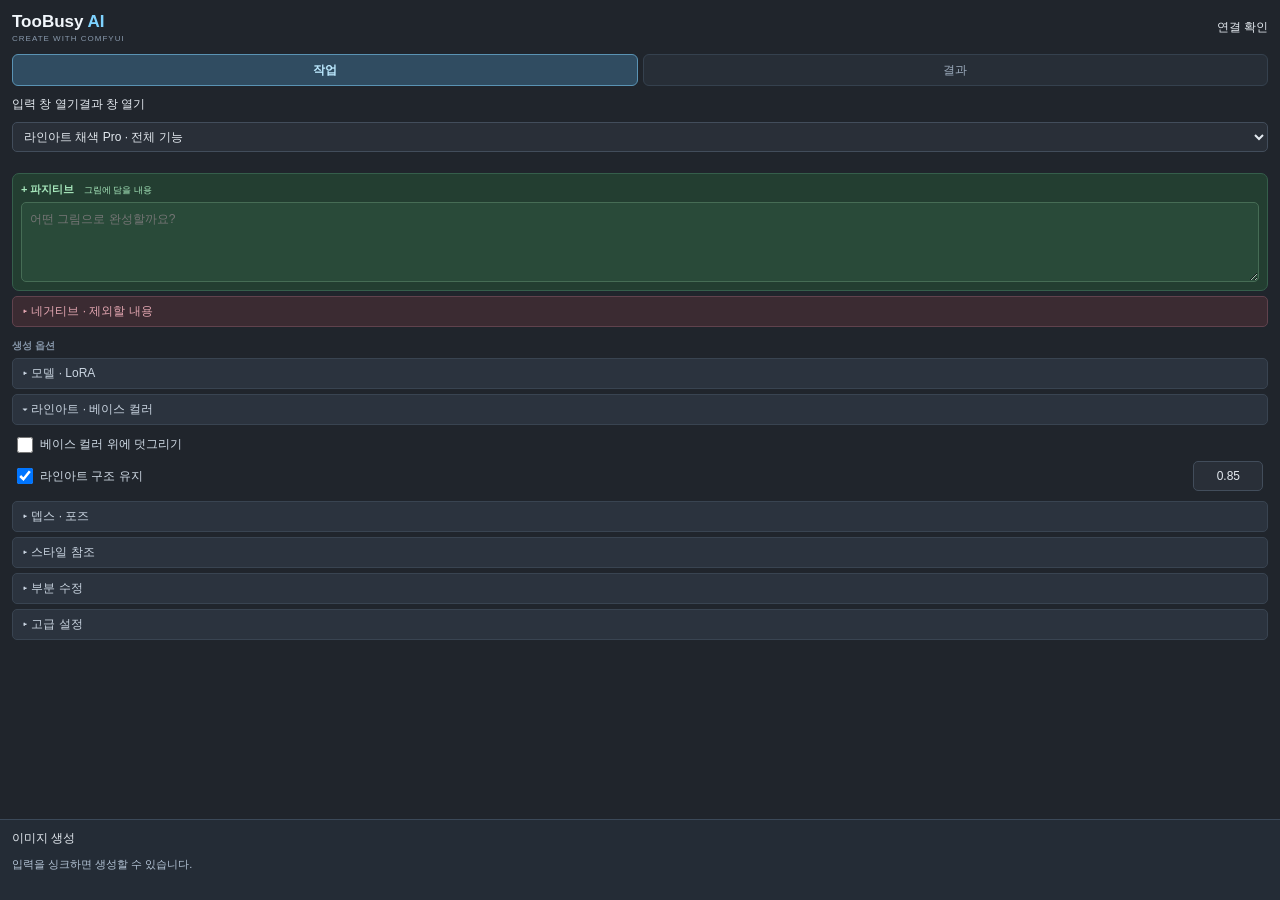
==== Photoshop-Bridge/plugin/index.html @ 9fa6c8ae "Add TooBusy AI Photoshop Bridge installer as separate product" ====
<!DOCTYPE html>
<html lang="ko">
<head><meta charset="utf-8"><link rel="stylesheet" href="style.css"></head>
<body>
<div id="app">
  <div class="topbar"><div class="identity"><span class="brand">TooBusy <span class="brandAccent">AI</span></span><span class="brandSub">CREATE WITH COMFYUI</span></div><div id="connectionToggle" data-action class="quiet" title="연결 설정" aria-expanded="false">연결 확인</div></div>
  <div id="connectionPanel" class="connection hidden">
    <div class="row"><input id="server" aria-label="ComfyUI 주소" value="http://127.0.0.1:8189"><div id="connect" data-action>연결</div></div>
    <p id="connectionStatus" class="muted">이 PC의 ComfyUI 주소</p>
    <div id="importConnection" data-action class="secondary">설치 연결 파일 열기</div>
  </div>
  <div class="tabs" role="tablist">
    <div id="workTab" data-tab="work" class="tab active" role="tab" aria-selected="true" tabindex="0">작업</div>
    <div id="resultsTab" data-tab="results" class="tab" role="tab" aria-selected="false" tabindex="0">결과</div>
  </div>
  <div class="viewerLaunch row"><div id="openInputViewer" data-action class="secondary">입력 창 열기</div><div id="openResultViewer" data-action class="secondary">결과 창 열기</div></div>
  <div id="content">
    <div id="workView" class="view">
      <select id="workflow" aria-label="작업 종류"><option value="pro" selected>라인아트 채색 Pro · 전체 기능</option><option value="roundtrip">이미지 왕복 검사 · 생성 없음</option></select>
      <div id="mainInput" class="inputSlot"></div>
      <div class="promptCard positiveCard"><label class="fieldLabel" for="prompt">+ 파지티브 <span>그림에 담을 내용</span></label>
      <textarea id="prompt" rows="3" placeholder="어떤 그림으로 완성할까요?"></textarea></div>
      <div class="fold negativeFold" data-fold="negativePanel" role="button" tabindex="0">▸ 네거티브 · 제외할 내용</div>
      <div id="negativePanel" class="promptCard negativeCard hidden"><label class="fieldLabel" for="negative">− 네거티브 <span>그림에서 제외할 내용</span></label><textarea id="negative" rows="3"></textarea></div>
      <div class="sectionCaption">생성 옵션</div>
      <div class="fold" data-fold="modelsPanel" role="button" tabindex="0">▸ 모델 · LoRA</div>
      <div id="modelsPanel" class="foldBody hidden">
        <label class="fieldLabel" for="checkpointChoice">모델</label>
        <select id="checkpointChoice" aria-label="모델"></select>
        <div class="modelTools"><span id="modelLibraryStatus" class="muted">설치된 모델 확인 전</span><div id="refreshModels" data-action class="secondary">새로고침</div></div>
        <div class="modelSectionLabel">LoRA 배합 <span>위에서부터 적용 · 최대 8개</span></div>
        <div id="loraRows"></div>
        <div id="addLora" data-action class="secondary">+ LoRA 추가</div>
        <p class="muted">체크를 끄거나 강도를 0으로 두면 적용하지 않아요. LoRA 트리거 단어는 파지티브에 직접 입력하세요.</p>
        <div class="modelSectionLabel">내 조합</div>
        <div class="row modelPresetRow"><select id="modelPreset" aria-label="저장된 모델 조합"></select><div id="loadModelPreset" data-action class="secondary">불러오기</div></div>
        <div class="row modelPresetRow"><input id="modelPresetName" maxlength="40" placeholder="새 조합 이름" aria-label="새 조합 이름"><div id="saveModelPreset" data-action class="secondary">저장</div></div>
        <div id="restoreModels" data-action class="secondary">기본 모델·LoRA 조합 복원</div>
      </div>
      <div class="fold" data-fold="basic" role="button" tabindex="0">▾ 라인아트 · 베이스 컬러</div>
      <div id="basic" class="foldBody">
        <div class="checkRow"><input type="checkbox" id="img2img"><label for="img2img">베이스 컬러 위에 덧그리기</label></div>
        <div class="settingRow"><div class="checkRow"><input type="checkbox" id="lineart" checked><label for="lineart">라인아트 구조 유지</label></div><input aria-label="라인아트 강도" type="number" id="lineartStrength" value="0.85" min="0" max="2" step="0.05"></div>
      </div>
      <div class="fold" data-fold="structure" role="button" tabindex="0">▸ 뎁스 · 포즈</div>
      <div id="structure" class="foldBody hidden">
        <div id="referenceInput" class="inputSlot"></div>
        <div class="settingRow"><div class="checkRow"><input type="checkbox" id="depth"><label for="depth">뎁스</label></div><input aria-label="뎁스 강도" type="number" id="depthStrength" value="0.6" min="0" max="2" step="0.05"></div>
        <div class="settingRow"><div class="checkRow"><input type="checkbox" id="pose"><label for="pose">포즈</label></div><input aria-label="포즈 강도" type="number" id="poseStrength" value="0.8" min="0" max="2" step="0.05"></div>
      </div>
      <div class="fold" data-fold="styling" role="button" tabindex="0">▸ 스타일 참조</div>
      <div id="styling" class="foldBody hidden">
        <div id="styleInput" class="inputSlot"></div>
        <div class="settingRow"><div class="checkRow"><input type="checkbox" id="style"><label for="style">스타일 사용</label></div><input aria-label="스타일 강도" type="number" id="styleStrength" value="0.6" min="0" max="2" step="0.05"></div>
      </div>
      <div class="fold" data-fold="retouch" role="button" tabindex="0">▸ 부분 수정</div>
      <div id="retouch" class="foldBody hidden">
        <div class="checkRow"><input type="checkbox" id="inpaint"><label for="inpaint">싱크한 선택 영역만 수정</label></div>
        <label class="settingRow"><span>영역 확장 (px)</span><input type="number" id="maskExpand" value="8" min="-16384" max="16384" step="1"></label>
        <label class="settingRow"><span>가장자리 흐림</span><input type="number" id="maskBlur" value="6" min="0" max="100" step="0.1"></label>
        <p class="muted">영역을 선택한 뒤 입력을 다시 싱크하세요.</p>
      </div>
      <div class="fold" data-fold="advanced" role="button" tabindex="0">▸ 고급 설정</div>
      <div id="advanced" class="foldBody hidden">
        <label class="settingRow"><span>변형 강도</span><input type="number" id="denoise" value="1" min="0" max="1" step="0.05"></label>
        <label class="settingRow"><span>단계</span><input type="number" id="steps" value="28" min="1" max="100" step="1"></label>
        <label class="settingRow"><span>CFG</span><input type="number" id="cfg" value="5.5" min="0" max="30" step="0.5"></label>
        <label class="settingRow"><span>시드</span><input type="number" id="seed" value="260910" min="0" max="4294967295" step="1"></label>
      </div>
    </div>
    <div id="resultsView" class="view hidden">
      <select id="resultList" aria-label="생성 결과"><option value="">아직 결과가 없습니다.</option></select>
      <div class="previewFrame resultFrame"><p id="emptyResult" class="muted">생성한 이미지가 여기에 표시됩니다.</p><img id="preview" class="hidden" alt="선택한 생성 결과">
        <span class="resultPosition" aria-live="polite">0 / 0</span>
        <div data-action data-result-nav="previous" class="resultArrow previous" title="이전 결과" aria-label="이전 결과"><img src="icons/previous.svg" alt=""></div>
        <div data-action data-result-nav="next" class="resultArrow next" title="다음 결과" aria-label="다음 결과"><img src="icons/next.svg" alt=""></div>
        <div data-action data-result-nav="latest" class="resultLatest" title="가장 최근 생성한 결과 보기" aria-label="최신 결과 보기">최신 결과</div>
      </div>
      <p id="resultInfo" class="muted">결과를 확인한 뒤 적용하세요.</p>
      <div class="applyToolbar" role="group" aria-label="결과 적용">
        <div id="applyCanvas" data-action class="iconAction" title="캔버스에 넣기" aria-label="캔버스에 넣기"><img src="icons/canvas.svg" width="20" height="20" alt=""></div>
        <div id="applyNew" data-action class="iconAction" title="새 이미지로 열기" aria-label="새 이미지로 열기"><img src="icons/new-image.svg" width="20" height="20" alt=""></div>
        <div id="applySelection" data-action class="iconAction" title="선택 영역에 넣기" aria-label="선택 영역에 넣기"><img src="icons/selection.svg" width="20" height="20" alt=""></div>
        <span class="applyHint">결과 적용</span>
      </div>
    </div>
  </div>
  <div class="footer">
    <div id="generate" data-action class="primary">이미지 생성</div>
    <div class="recovery"><div id="resume" data-action class="secondary hidden">결과 다시 확인</div><div id="stopWait" data-action class="secondary hidden">대기 중지</div><div id="forget" data-action class="secondary hidden">추적 종료</div></div>
    <p id="status" role="status">입력을 싱크하면 생성할 수 있습니다.</p>
  </div>
</div>
<div id="inputViewer" class="viewer hidden">
  <div class="viewerHeading"><span class="brand">입력 미리보기</span><span class="muted">마지막 싱크 이미지</span></div>
  <select id="inputViewerRole" aria-label="확인할 입력"><option value="main" selected>입력 이미지</option><option value="reference">뎁스 · 포즈 참조</option><option value="style">스타일 참조</option></select>
  <div class="previewFrame"><p id="inputViewerEmpty" class="muted">먼저 이미지를 싱크하세요.</p><img id="inputViewerImage" class="hidden" alt="마지막으로 싱크한 이미지"></div>
  <div id="inputViewerMeta" class="viewerMeta">아직 싱크한 이미지가 없습니다.</div>
  <p class="muted viewerNote">캔버스를 수정해도 자동 갱신되지 않아요.<br>다시 싱크하면 이 창에도 반영됩니다.</p>
  <div id="viewerSync" data-action class="primary">현재 소스로 다시 싱크</div>
</div>
<div id="resultViewer" class="viewer hidden">
  <div class="viewerHeading"><span class="brand">결과 미리보기</span><span class="muted">이미지 확인 · 캔버스 적용</span></div>
  <select id="viewerResultList" aria-label="생성 결과 선택"><option value="">아직 결과가 없습니다.</option></select>
  <div class="previewFrame resultFrame"><p id="viewerEmptyResult" class="muted">생성한 이미지가 여기에 표시됩니다.</p><img id="viewerResultImage" class="hidden" alt="선택한 생성 결과">
    <span class="resultPosition" aria-live="polite">0 / 0</span>
    <div data-action data-result-nav="previous" class="resultArrow previous" title="이전 결과" aria-label="이전 결과"><img src="icons/previous.svg" alt=""></div>
    <div data-action data-result-nav="next" class="resultArrow next" title="다음 결과" aria-label="다음 결과"><img src="icons/next.svg" alt=""></div>
    <div data-action data-result-nav="latest" class="resultLatest" title="가장 최근 생성한 결과 보기" aria-label="최신 결과 보기">최신 결과</div>
  </div>
  <p id="viewerResultInfo" class="viewerMeta">결과를 확인한 뒤 적용하세요.</p>
  <div class="applyToolbar" role="group" aria-label="결과 적용">
    <div id="viewerApplyCanvas" data-action class="iconAction" title="캔버스에 넣기" aria-label="캔버스에 넣기"><img src="icons/canvas.svg" width="20" height="20" alt=""></div>
    <div id="viewerApplyNew" data-action class="iconAction" title="새 이미지로 열기" aria-label="새 이미지로 열기"><img src="icons/new-image.svg" width="20" height="20" alt=""></div>
    <div id="viewerApplySelection" data-action class="iconAction" title="선택 영역에 넣기" aria-label="선택 영역에 넣기"><img src="icons/selection.svg" width="20" height="20" alt=""></div>
    <span class="applyHint">결과 적용</span>
  </div>
  <p id="viewerStatus" class="viewerStatus" role="status">결과를 기다리고 있어요.</p>
</div>
<script src="main.js"></script>
</body>
</html>
---- Photoshop-Bridge/plugin/style.css ----
/* Compact dark panel. Custom action controls avoid host-native button chrome. */
* { box-sizing: border-box; }
html, body { width: 100%; height: 100vh; margin: 0; padding: 0; overflow: hidden; }
body { background: #20252c; color: #e4eaf0; font-family: sans-serif; font-size: 12px; }
#app { display: flex; flex-direction: column; width: 100%; height: 100%; min-width: 0; overflow: hidden; }
div, p, label, span, input, textarea, select { margin: 0; }
.topbar { display: flex; align-items: center; justify-content: space-between; flex-shrink: 0; height: 54px; padding: 8px 12px; }
.identity { display: flex; flex-direction: column; }
.brand { font-size: 17px; font-weight: bold; color: #f2f7fc; }
.brandAccent { color: #7ed3ff; }
.brandSub { color: #8899ac; font-size: 8px; letter-spacing: 1px; margin-top: 2px; }
input, select, textarea { font-family: inherit; font-size: 12px; color: #e4eaf0; min-width: 0; background: #292f38; border: 1px solid #424d5b; border-radius: 5px; padding: 4px 7px; }
input, select { height: 30px; min-height: 30px; }
select, textarea { width: 100%; }
textarea { display: block; height: 80px; min-height: 80px; padding: 8px; line-height: 17px; }
input[type=number] { width: 70px; flex-shrink: 0; text-align: right; }
#seed { width: 115px; }
input[type=checkbox] { width: 16px; height: 16px; min-width: 16px; min-height: 16px; padding: 0; margin: 0 7px 0 0; flex-shrink: 0; }
.action { display: flex; align-items: center; justify-content: center; height: 30px; min-height: 30px; padding: 0 10px; border: 1px solid #91dbff; border-radius: 6px; background: #7ed3ff; color: #102b3c; font-size: 12px; font-weight: bold; cursor: pointer; flex-shrink: 0; }
.action:hover { background: #a9e3ff; }
.action:focus { border: 2px solid #e1f5ff; }
.action:active { background: #59b9ef; }
.action.disabled { background: #314e63; border-color: #496e87; color: #94b3c8; cursor: default; }
.action.quiet { height: 24px; min-height: 24px; padding: 0 7px; font-size: 10px; font-weight: normal; color: #a9b9cc; background: #2a333e; border: 1px solid #3a4756; border-radius: 12px; }
.action.connected { color: #9ae1c5; background: #243f37; border-color: #355e4e; }
.action.secondary { color: #b5e6ff; background: #293f50; border-color: #476779; }
.action.secondary:hover { background: #34566d; }
.action.disabled, .action.disabled:hover { background: #314e63; border-color: #496e87; color: #94b3c8; cursor: default; }
.row { display: flex; align-items: center; min-width: 0; }
.row input, .row select { flex: 1; min-width: 0; width: 0; }
.row .action { margin-left: 6px; }
.syncAction { min-width: 54px; }
.connection { flex-shrink: 0; padding: 0 12px 10px; }
.tabs { display: flex; flex-shrink: 0; padding: 0 12px 10px; }
.tab { display: flex; align-items: center; justify-content: center; flex: 1; height: 32px; border: 1px solid #35414e; border-radius: 6px; background: #272e37; color: #9baabb; cursor: pointer; }
.tab + .tab { margin-left: 5px; }
.tab.active { color: #bdeaff; background: #304c61; border-color: #5a93b4; font-weight: bold; }
.tab:hover { background: #354656; }
#content { flex: 1; min-height: 0; width: 100%; padding: 0 12px; overflow: auto; }
.view { display: block; width: 100%; min-width: 0; padding-bottom: 10px; }
#workflow { margin-bottom: 2px; }
.inputSlot { display: block; padding: 9px 0 10px; }
.fieldLabel { display: block; margin: 0 0 5px; color: #bac7d5; font-size: 11px; }
.inputSlot > label { display: block; font-size: 11px; font-weight: bold; color: #bac7d5; margin-bottom: 5px; }
.muted { display: block; color: #94a2b3; font-size: 10px; line-height: 14px; margin-top: 5px; white-space: normal; word-break: break-all; }
.inputSlot .muted { max-height: 28px; overflow: hidden; }
.promptCard { padding: 8px; border: 1px solid #355e4b; border-radius: 7px; }
.promptCard .fieldLabel { font-weight: bold; }
.promptCard .fieldLabel span { font-size: 9px; font-weight: normal; margin-left: 6px; }
.positiveCard { background: #233e31; }
.positiveCard .fieldLabel { color: #a6e6bb; }
#prompt { background: #294a39; border-color: #466c55; color: #e0f5e5; }
.negativeCard { background: #442a32; border-color: #74505b; margin-top: 4px; }
.negativeCard .fieldLabel { color: #ffb7c0; }
#negative { background: #53323b; border-color: #80545f; color: #ffe3e7; }
.sectionCaption { color: #8696a9; font-size: 10px; font-weight: bold; margin-top: 12px; margin-bottom: 3px; }
.fold { display: flex; align-items: center; width: 100%; color: #cad5e1; padding: 0 9px; height: 31px; min-height: 31px; margin-top: 5px; background: #2b333e; border: 1px solid #394451; border-radius: 5px; cursor: pointer; }
.fold:hover { background: #354352; }
.fold.negativeFold { background: #3b2b32; color: #e3a6b1; border-color: #60424d; }
.fold:focus, .tab:focus { border: 1px solid #7ed3ff; }
.foldBody { display: block; padding: 5px 5px 3px; }
.checkRow { display: flex; align-items: center; min-height: 29px; min-width: 0; color: #e0e7ef; }
.checkRow label, .settingRow > span { color: #d1dce7; }
.checkRow label { margin: 0; padding: 0; font-size: 12px; }
.settingRow { display: flex; justify-content: space-between; align-items: center; min-height: 34px; width: 100%; }
.settingRow > span, .settingRow > label, .settingRow > .checkRow { flex: 1; min-width: 0; }
.settingRow > input { margin-left: 6px; }
#resultsView { display: flex; flex-direction: column; height: 100%; min-height: 260px; }
#resultList { flex-shrink: 0; }
.previewFrame { display: flex; flex: 1; min-height: 80px; width: 100%; align-items: center; justify-content: center; background: #171c22; border: 1px solid #384452; border-radius: 7px; margin-top: 8px; overflow: hidden; }
#preview { width: 100%; height: 100%; object-fit: contain; }
#resultInfo { flex-shrink: 0; max-height: 28px; overflow: hidden; }
.applyToolbar { display: flex; align-items: center; flex-shrink: 0; margin-top: 8px; height: 34px; }
.action.iconAction { width: 32px; min-width: 32px; height: 32px; min-height: 32px; padding: 0; margin-right: 6px; background: #293f50; border: 1px solid #476779; border-radius: 6px; }
.action.iconAction:hover { background: #3c6380; border-color: #7ed3ff; }
.action.iconAction:focus { border: 2px solid #b5e6ff; }
.action.iconAction:active { background: #24485f; }
.iconAction img { width: 20px; height: 20px; pointer-events: none; }
.action.iconAction.disabled, .action.iconAction.disabled:hover { background: #282f38; border-color: #394451; }
.iconAction.disabled img { opacity: 0.35; }
.applyHint { flex: 1; min-width: 0; font-size: 10px; color: #a9bed0; white-space: nowrap; overflow: hidden; }
.footer { display: flex; flex-direction: column; flex-shrink: 0; background: #242c36; padding: 10px 12px; border-top: 1px solid #3b4959; }
.action.primary { width: 100%; height: 36px; min-height: 36px; font-size: 13px; }
.recovery { display: flex; flex-shrink: 0; }
.recovery .action { flex: 1; margin-top: 5px; padding: 0 4px; font-size: 10px; }
#status { display: block; flex-shrink: 0; height: 36px; min-height: 36px; font-size: 11px; color: #b4c4d6; margin-top: 7px; padding: 2px 0; line-height: 16px; overflow: auto; white-space: normal; word-break: break-word; }
#status.error { color: #ffb4be; }
.hidden, #resultsView.hidden, .action.hidden { display: none; }
.viewerLaunch { flex-shrink: 0; padding: 0 12px 9px; }
.viewerLaunch .action { flex: 1; font-size: 11px; padding: 0 5px; }
.viewerLaunch .action:first-child { margin-left: 0; }
.viewer { display: flex; flex-direction: column; width: 100%; height: 100vh; min-width: 0; min-height: 0; padding: 12px; overflow: auto; background: #20252c; }
.viewer.hidden { display: none; }
.viewerHeading { display: flex; flex-direction: column; flex-shrink: 0; padding-bottom: 10px; }
.viewer select { flex-shrink: 0; }
.viewer .previewFrame { min-height: 80px; }
.viewer .previewFrame img { width: 100%; height: 100%; object-fit: contain; }
.viewerMeta { flex-shrink: 0; font-size: 11px; line-height: 16px; color: #b4c4d6; white-space: pre-wrap; word-break: break-all; max-height: 76px; overflow: auto; margin-top: 8px; }
.viewerNote { flex-shrink: 0; margin-bottom: 8px; }
.viewerStatus { flex-shrink: 0; height: 36px; min-height: 36px; overflow: auto; margin-top: 7px; line-height: 16px; font-size: 11px; color: #b4c4d6; }
.viewerStatus.error { color: #ffb4be; }
.resultFrame { position: relative; }
.resultPosition { position: absolute; top: 8px; left: 8px; padding: 5px 8px; border-radius: 6px; background: #202d39; color: #d2eafa; font-size: 10px; }
.action.resultArrow { position: absolute; top: 50%; margin-top: -18px; width: 32px; min-width: 32px; height: 36px; min-height: 36px; padding: 0; background: #293f50; border-color: #6ca9ca; border-radius: 8px; }
.resultArrow.previous { left: 8px; }
.resultArrow.next { right: 8px; }
.resultFrame .resultArrow img { width: 20px; height: 20px; pointer-events: none; }
.action.resultLatest { position: absolute; top: 8px; right: 8px; height: 25px; min-height: 25px; padding: 0 8px; font-size: 10px; }
.action.resultArrow:hover { background: #3c6380; border-color: #a9e3ff; }
.action.resultArrow.disabled, .action.resultLatest.disabled { background: #25323d; border-color: #394b59; color: #78909f; }
.resultArrow.disabled img { opacity: 0.3; }
.modelTools { display: flex; align-items: center; justify-content: space-between; margin-top: 5px; }
.modelTools .muted { flex: 1; margin-right: 5px; }
.modelTools .action { height: 25px; min-height: 25px; font-size: 10px; padding: 0 7px; }
.modelSectionLabel { color: #c4dfef; font-size: 11px; font-weight: bold; margin: 12px 0 6px; }
.modelSectionLabel span { color: #8fa6b8; font-size: 9px; font-weight: normal; margin-left: 4px; }
.loraRow { background: #242f3b; border: 1px solid #3c4c5c; border-radius: 6px; padding: 7px; margin-bottom: 6px; }
.loraTop, .loraBottom { display: flex; align-items: center; min-width: 0; }
.loraTop select { flex: 1; width: 0; }
.loraBottom { margin-top: 5px; }
.loraBottom .muted { flex: 1; margin: 0; }
.loraBottom input { width: 64px; }
.loraBottom .loraRemove { width: 28px; min-width: 28px; padding: 0; margin-left: 5px; font-size: 17px; }
.modelPresetRow { margin-bottom: 6px; }
#restoreModels { margin-top: 6px; font-size: 11px; }
#modelRegistration select { margin-top: 6px; }
#modelRegistration .checkRow { margin: 6px 0; }
#modelRegistration label { font-size: 10px; }
.modelPicker { width: 100%; min-width: 0; }
.row .modelPicker, .loraTop .modelPicker { flex: 1; width: 0; min-width: 0; }
.action.pickerButton { justify-content: flex-start; width: 100%; font-size: 10px; font-weight: normal; padding: 0 7px; white-space: nowrap; overflow: hidden; }
.pickerOptions { max-height: 150px; overflow: auto; border: 1px solid #58788f; border-radius: 5px; background: #18232d; margin-top: 3px; padding: 3px; }
.action.pickerOption { justify-content: flex-start; height: auto; min-height: 29px; font-size: 10px; font-weight: normal; padding: 6px; white-space: normal; word-break: break-all; color: #cfdeea; background: #22303d; border: 1px solid #22303d; margin: 0 0 2px; }
.action.pickerOption:hover, .action.pickerOption.chosen { background: #34566d; border-color: #6ca9ca; }
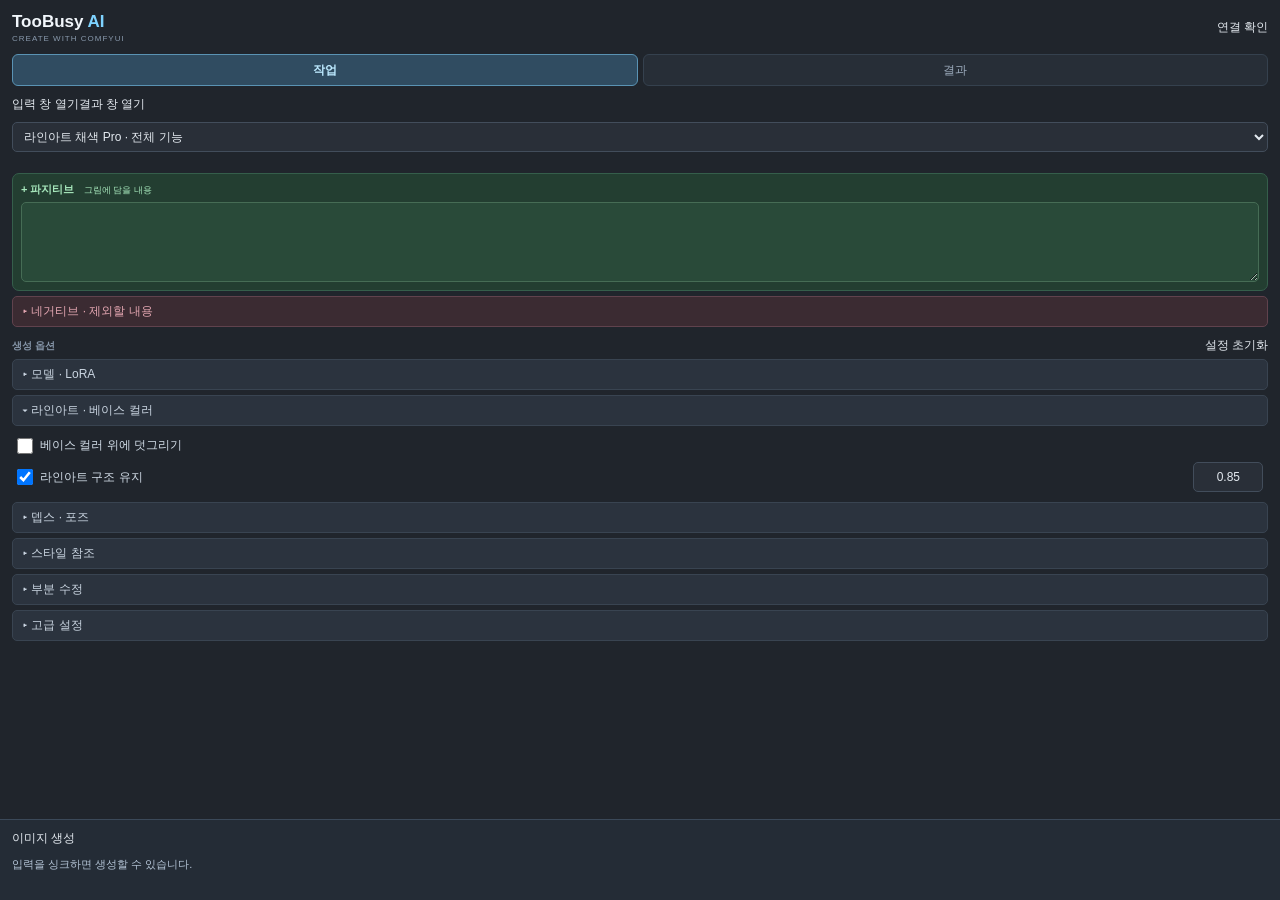
==== commit f6f1762f: "Improve inpaint defaults and prompt settings controls" ====
--- a/Photoshop-Bridge/plugin/index.html
+++ b/Photoshop-Bridge/plugin/index.html
@@ -8,6 +8,11 @@
     <div class="row"><input id="server" aria-label="ComfyUI 주소" value="http://127.0.0.1:8189"><div id="connect" data-action>연결</div></div>
     <p id="connectionStatus" class="muted">이 PC의 ComfyUI 주소</p>
     <div id="importConnection" data-action class="secondary">설치 연결 파일 열기</div>
+    <div id="exportLastWorkflow" data-action class="secondary">마지막 실행 워크플로우 저장</div>
+    <div class="row updateRow"><span id="pluginVersion" class="muted"></span><div id="checkUpdate" data-action class="secondary">업데이트 확인</div></div>
+    <p id="updateStatus" class="muted">모델과 연결 설정을 유지하며 플러그인을 업데이트합니다.</p>
+    <div id="installUpdate" data-action class="hidden">업데이트 받기</div>
+    <div id="updatePage" data-action class="quiet hidden">배포 페이지 열기</div>
   </div>
   <div class="tabs" role="tablist">
     <div id="workTab" data-tab="work" class="tab active" role="tab" aria-selected="true" tabindex="0">작업</div>
@@ -19,10 +24,10 @@
       <select id="workflow" aria-label="작업 종류"><option value="pro" selected>라인아트 채색 Pro · 전체 기능</option><option value="roundtrip">이미지 왕복 검사 · 생성 없음</option></select>
       <div id="mainInput" class="inputSlot"></div>
       <div class="promptCard positiveCard"><label class="fieldLabel" for="prompt">+ 파지티브 <span>그림에 담을 내용</span></label>
-      <textarea id="prompt" rows="3" placeholder="어떤 그림으로 완성할까요?"></textarea></div>
+      <textarea id="prompt" rows="3"></textarea></div>
       <div class="fold negativeFold" data-fold="negativePanel" role="button" tabindex="0">▸ 네거티브 · 제외할 내용</div>
       <div id="negativePanel" class="promptCard negativeCard hidden"><label class="fieldLabel" for="negative">− 네거티브 <span>그림에서 제외할 내용</span></label><textarea id="negative" rows="3"></textarea></div>
-      <div class="sectionCaption">생성 옵션</div>
+      <div class="row settingsHeading"><div class="sectionCaption">생성 옵션</div><div id="resetSettings" data-action class="quiet" title="프롬프트·생성 옵션·모델·LoRA를 기본값으로 복원">설정 초기화</div></div>
       <div class="fold" data-fold="modelsPanel" role="button" tabindex="0">▸ 모델 · LoRA</div>
       <div id="modelsPanel" class="foldBody hidden">
         <label class="fieldLabel" for="checkpointChoice">모델</label>
@@ -56,6 +61,7 @@
       <div class="fold" data-fold="retouch" role="button" tabindex="0">▸ 부분 수정</div>
       <div id="retouch" class="foldBody hidden">
         <div class="checkRow"><input type="checkbox" id="inpaint"><label for="inpaint">싱크한 선택 영역만 수정</label></div>
+        <p class="muted">켜면 라인아트가 꺼져요. 필요하면 다시 켤 수 있어요.</p>
         <label class="settingRow"><span>영역 확장 (px)</span><input type="number" id="maskExpand" value="8" min="-16384" max="16384" step="1"></label>
         <label class="settingRow"><span>가장자리 흐림</span><input type="number" id="maskBlur" value="6" min="0" max="100" step="0.1"></label>
         <p class="muted">영역을 선택한 뒤 입력을 다시 싱크하세요.</p>
@@ -77,6 +83,7 @@
         <div data-action data-result-nav="latest" class="resultLatest" title="가장 최근 생성한 결과 보기" aria-label="최신 결과 보기">최신 결과</div>
       </div>
       <p id="resultInfo" class="muted">결과를 확인한 뒤 적용하세요.</p>
+      <div data-action data-export-result class="quiet">이 결과의 워크플로우 저장</div>
       <div class="applyToolbar" role="group" aria-label="결과 적용">
         <div id="applyCanvas" data-action class="iconAction" title="캔버스에 넣기" aria-label="캔버스에 넣기"><img src="icons/canvas.svg" width="20" height="20" alt=""></div>
         <div id="applyNew" data-action class="iconAction" title="새 이미지로 열기" aria-label="새 이미지로 열기"><img src="icons/new-image.svg" width="20" height="20" alt=""></div>
@@ -109,6 +116,7 @@
     <div data-action data-result-nav="latest" class="resultLatest" title="가장 최근 생성한 결과 보기" aria-label="최신 결과 보기">최신 결과</div>
   </div>
   <p id="viewerResultInfo" class="viewerMeta">결과를 확인한 뒤 적용하세요.</p>
+  <div data-action data-export-result class="quiet">이 결과의 워크플로우 저장</div>
   <div class="applyToolbar" role="group" aria-label="결과 적용">
     <div id="viewerApplyCanvas" data-action class="iconAction" title="캔버스에 넣기" aria-label="캔버스에 넣기"><img src="icons/canvas.svg" width="20" height="20" alt=""></div>
     <div id="viewerApplyNew" data-action class="iconAction" title="새 이미지로 열기" aria-label="새 이미지로 열기"><img src="icons/new-image.svg" width="20" height="20" alt=""></div>
--- a/Photoshop-Bridge/plugin/style.css
+++ b/Photoshop-Bridge/plugin/style.css
@@ -30,7 +30,11 @@
 .row input, .row select { flex: 1; min-width: 0; width: 0; }
 .row .action { margin-left: 6px; }
 .syncAction { min-width: 54px; }
-.connection { flex-shrink: 0; padding: 0 12px 10px; }
+.connection { flex-shrink: 0; padding: 0 12px 10px; max-height: 40vh; overflow: auto; }
+.connection > .action { margin-top: 6px; }
+.updateRow { justify-content: space-between; margin-top: 9px; }
+.updateRow .muted { margin-top: 0; }
+[data-export-result] { margin-top: 6px; }
 .tabs { display: flex; flex-shrink: 0; padding: 0 12px 10px; }
 .tab { display: flex; align-items: center; justify-content: center; flex: 1; height: 32px; border: 1px solid #35414e; border-radius: 6px; background: #272e37; color: #9baabb; cursor: pointer; }
 .tab + .tab { margin-left: 5px; }
@@ -54,6 +58,9 @@
 .negativeCard .fieldLabel { color: #ffb7c0; }
 #negative { background: #53323b; border-color: #80545f; color: #ffe3e7; }
 .sectionCaption { color: #8696a9; font-size: 10px; font-weight: bold; margin-top: 12px; margin-bottom: 3px; }
+.settingsHeading { align-items: center; justify-content: space-between; margin-top: 10px; }
+.settingsHeading .sectionCaption { margin: 0; }
+.settingsHeading .action { flex: 0 0 auto; }
 .fold { display: flex; align-items: center; width: 100%; color: #cad5e1; padding: 0 9px; height: 31px; min-height: 31px; margin-top: 5px; background: #2b333e; border: 1px solid #394451; border-radius: 5px; cursor: pointer; }
 .fold:hover { background: #354352; }
 .fold.negativeFold { background: #3b2b32; color: #e3a6b1; border-color: #60424d; }
